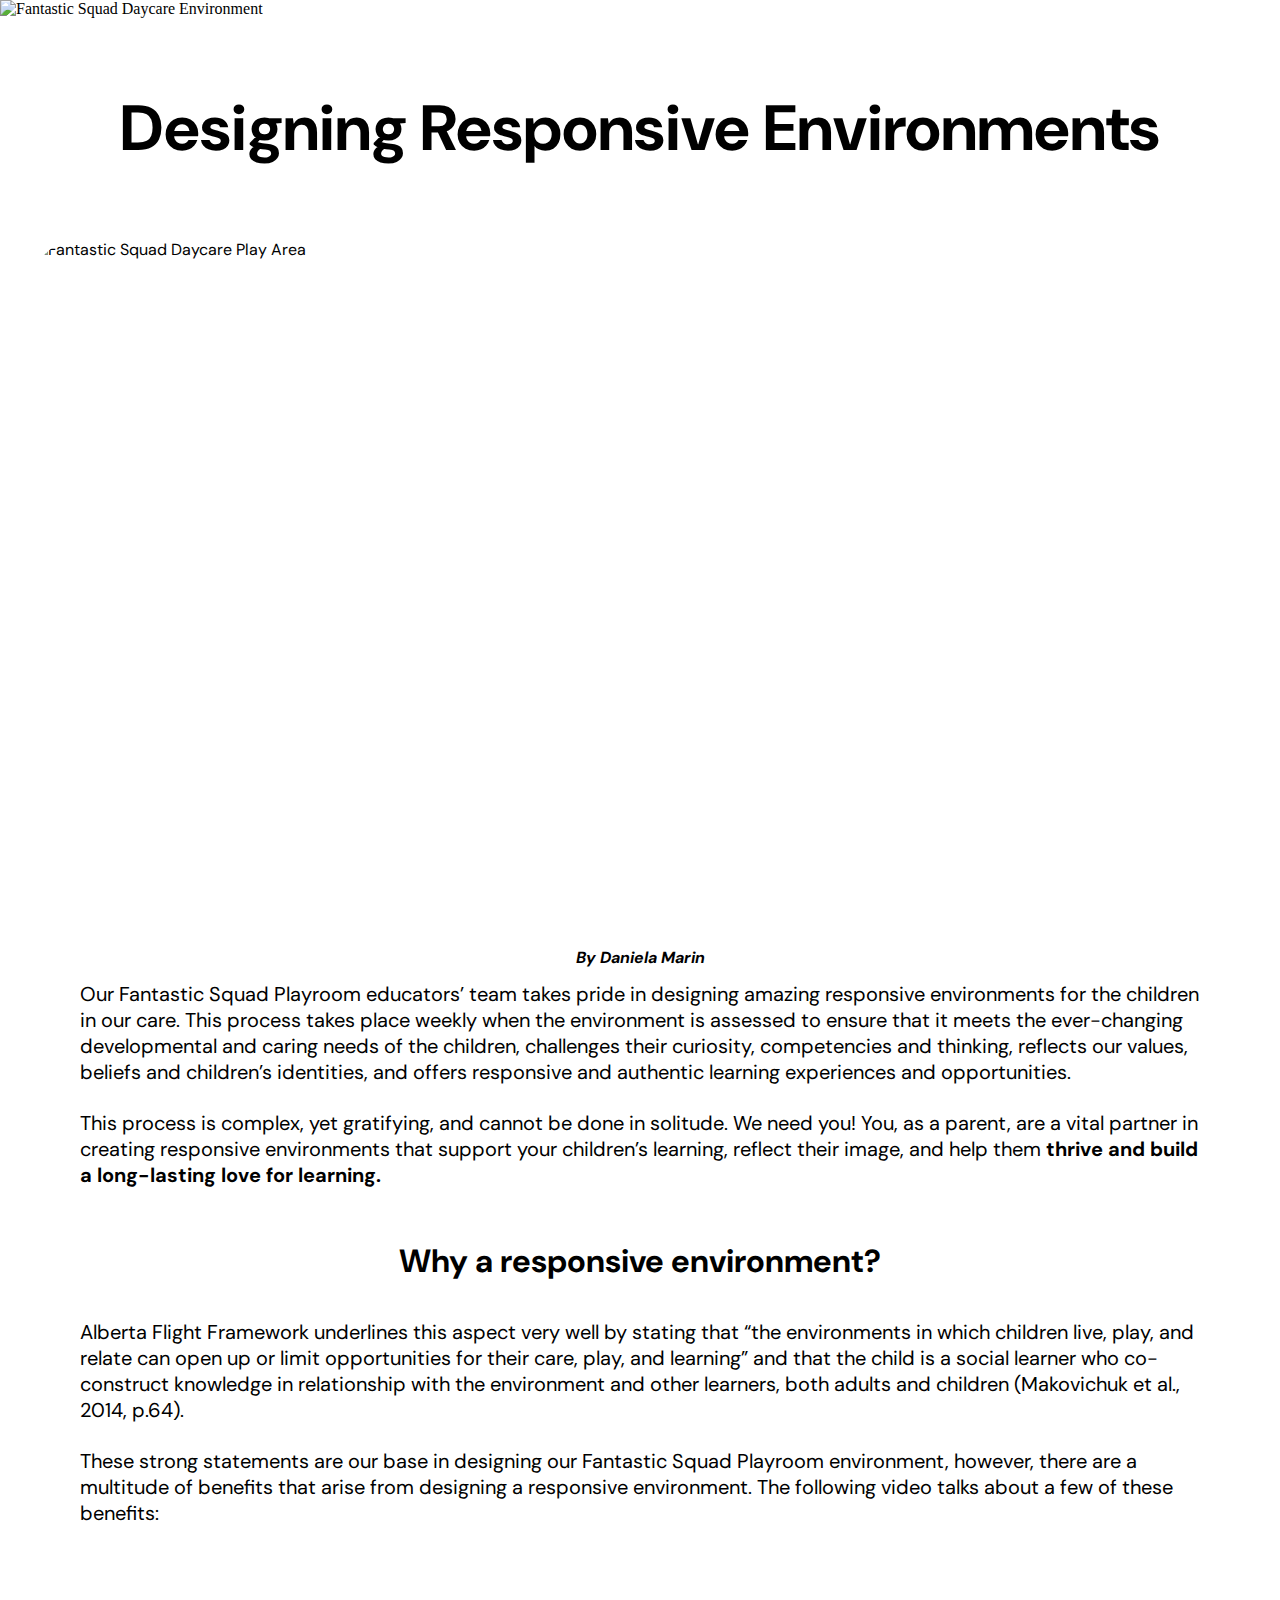
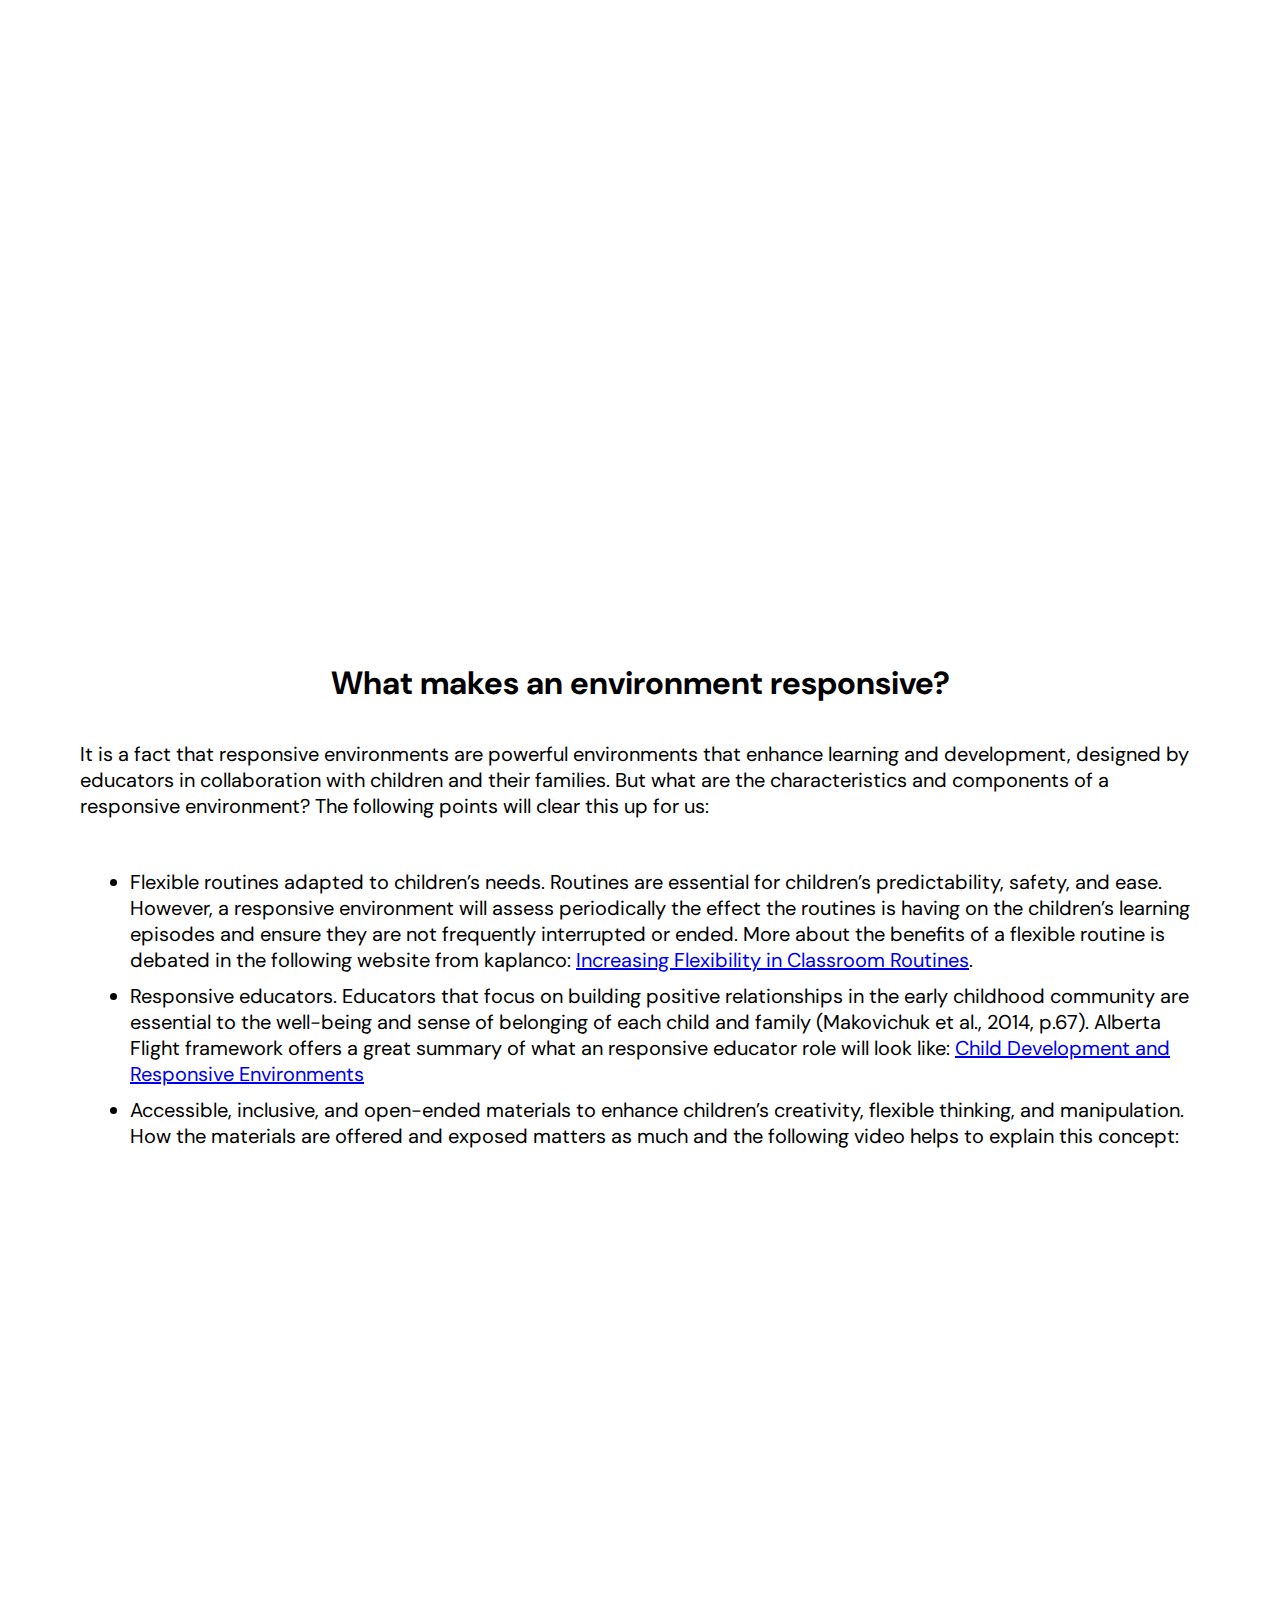
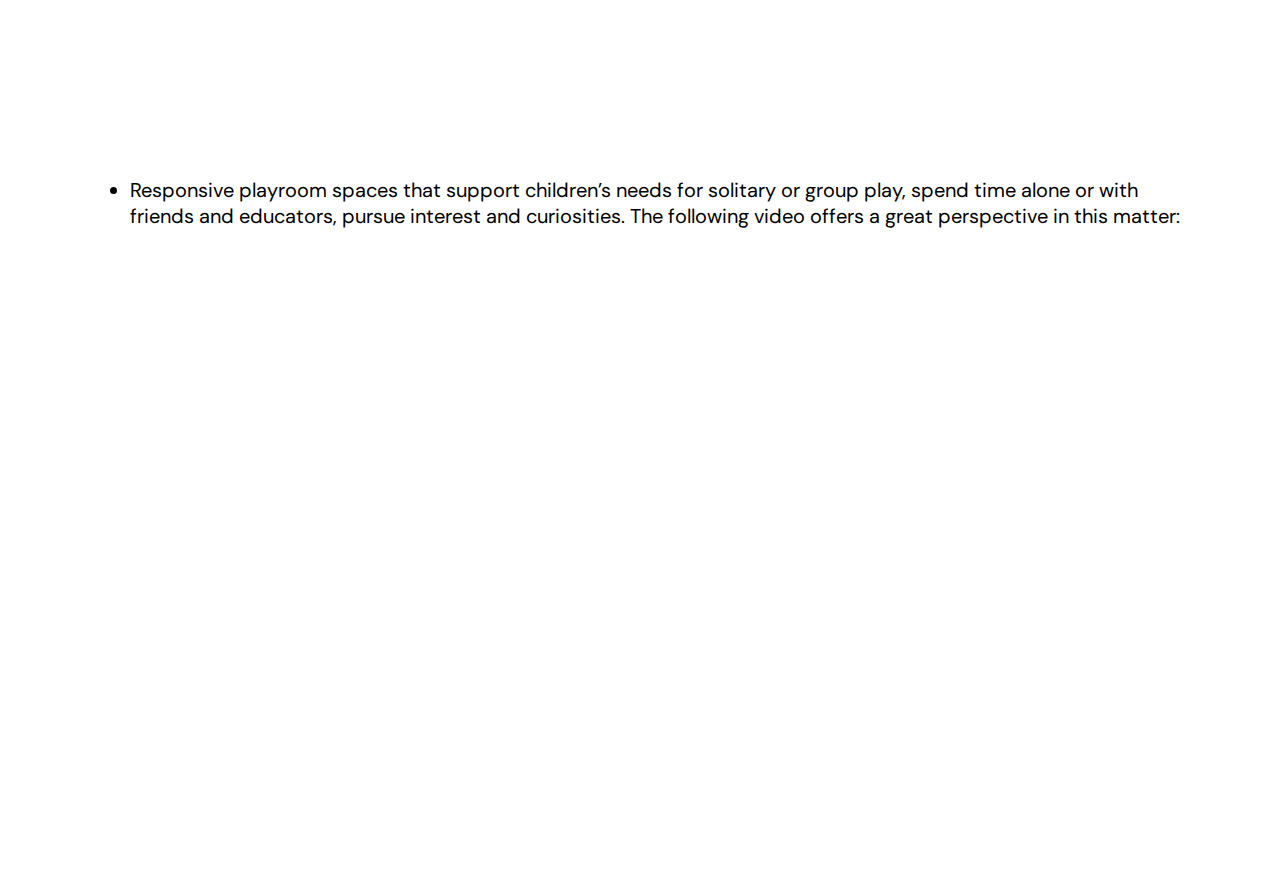
==== index.html @ 5be74b6f "Made embedded youtube videos and blog header img responsive" ====
<!DOCTYPE html>
<html lang="en">
<head>
    <meta charset="UTF-8">
    <meta http-equiv="X-UA-Compatible" content="IE=edge">
    <meta name="viewport" content="width=device-width, initial-scale=1.0">
    <title>Fantastic Squad Playroom Daycare</title>

    <!-- Google Fonts -->
    <link rel="preconnect" href="https://fonts.googleapis.com">
    <link rel="preconnect" href="https://fonts.gstatic.com" crossorigin>
    <link href="https://fonts.googleapis.com/css2?family=Roboto&family=DM+Sans&family=Rampart+One&family=Ribeye+Marrow&family=Sofadi+One&family=Vibes&family=Macondo&display=swap" rel="stylesheet">

    <!-- CSS Stylesheet(s) -->
    <link rel="stylesheet" href="./assets/styles/main.css">

</head>
<body>

    <!-- <nav class="menu">
        <ul class="nav-menu">
          <li><a href="#">Fantastic Squad Daycare</a></li>
          <li><a href="#">Designing Responsive Environments</a></li>
          <li><a href="#">Fantastic Curriculum</a></li>
          <li><a href="#">Celebrate Outdoor Play</a></li>
        </ul>
    </nav> -->
    
    <!-- <header>
        <h1>Fantastic Squad Playroom</h1>
    </header> -->

    <figure class="hero-img">
        <img src="./assets/images/daycare-oil.png" alt="Fantastic Squad Daycare Environment" title="Fantastic Squad Daycare">
    </figure>

    <main>
        <section>
            <h2>Designing Responsive Environments</h2>
            <figure class="fantastic-playroom">
                <img src="./assets/images/daycare-playroom-hero.jpg" alt="Fantastic Squad Daycare Play Area" title="Fantastic Squad Daycare Play Area">
                <!-- <figcaption>Our Fantastic Playroom!</figcaption> -->
            </figure>
            <address>By Daniela Marin <!-- July 12th, 2022 --></address>
            <p>Our Fantastic Squad Playroom educators’ team takes pride in designing amazing responsive environments for the children in our care. This process takes place weekly when the environment is assessed to ensure that it meets the ever-changing developmental and caring needs of the children, challenges their curiosity, competencies and thinking, reflects our values, beliefs and children’s identities, and offers responsive and authentic learning experiences and opportunities.</p>
            <p>This process is complex, yet gratifying, and cannot be done in solitude. We need you! You, as a parent, are a vital partner in creating responsive environments that support your children’s learning, reflect their image, and help them <span class="bold-paragraph">thrive and build a long-lasting love for learning.</span></p>
            <h3>Why a responsive environment?</h3>
            <p>Alberta Flight Framework underlines this aspect very well by stating that “the environments in which children live, play, and relate can open up or limit opportunities for their care, play, and learning” and that the child is a social learner who co-construct knowledge in relationship with the environment and other learners, both adults and children (Makovichuk et al., 2014, p.64).</p>
            <p>These strong statements are our base in designing our Fantastic Squad Playroom environment, however, there are a multitude of benefits that arise from designing a responsive environment. The following video talks about a few of these benefits:</p>
            <div class="youtube"><iframe width="664" height="374" src="https://www.youtube.com/embed/MTNP5LXQaQ0" title="Early Years Learning Environments - A New Perspective on Creating Engaging Spaces for Children" frameborder="0" allow="accelerometer; autoplay; clipboard-write; encrypted-media; gyroscope; picture-in-picture" allowfullscreen></iframe></div>
            <h3>What makes an environment responsive?</h3>
            <p>It is a fact that responsive environments are powerful environments that enhance learning and development, designed by educators in collaboration with children and their families. But what are the characteristics and components of a responsive environment? The following points will clear this up for us:</p>
                <ul>
                    <li>Flexible routines adapted to children’s needs. Routines are essential for children’s predictability, safety, and ease. However, a responsive environment will assess periodically the effect the routines is having on the children’s learning episodes and ensure they are not frequently interrupted or ended. More about the benefits of a flexible routine is debated in the following website from kaplanco: <a href="https://www.kaplanco.com/ii/increasing-flexibility-in-classroom-routines" title="Increase Classroom Flexibility">Increasing Flexibility in Classroom Routines</a>.</li>
                    <li>Responsive educators. Educators that focus on building positive relationships in the early childhood community are essential to the well-being and sense of belonging of each child and family (Makovichuk et al., 2014, p.67). Alberta Flight framework offers a great summary of what an responsive educator role will look like: <a href="https://www.childdev.com/Media/Edmonton/Documents/Flight/Responsive_Environments.pdf" title="Responsive Educator Role">Child Development and Responsive Environments</a></li>
                    <li>Accessible, inclusive, and open-ended materials to enhance children’s creativity, flexible thinking, and manipulation. How the materials are offered and exposed matters as much and the following video helps to explain this concept:</li>
                    <div class="youtube"><iframe width="664" height="374" src="https://www.youtube.com/embed/4MQkbUKUjFI" title="Using Open-Ended Materials to Spark Curiosity" frameborder="0" allow="accelerometer; autoplay; clipboard-write; encrypted-media; gyroscope; picture-in-picture" allowfullscreen></iframe></div>
                    <li>Responsive playroom spaces that support children’s needs for solitary or group play, spend time alone or with friends and educators, pursue interest and curiosities. The following video offers a great perspective in this matter: </li>
                    <div class="youtube"><iframe width="664" height="374" src="https://www.youtube.com/embed/4cscJcRKYxA" title="Flexible Classrooms: Providing the Learning Environment That Kids Need" frameborder="0" allow="accelerometer; autoplay; clipboard-write; encrypted-media; gyroscope; picture-in-picture" allowfullscreen></iframe></div>
                </ul>
        </section>
    </main>

    <!-- <footer>
        <h6>&copy Eight Miscellaneous</h6>
        <h6>&copy IceMonkey Media</h6>
    </footer> -->
</body>
</html>
---- assets/styles/main.css ----
/* Add Border Box to all elements */

html {
    box-sizing: border-box;
}

*, *:before, *:after {
    box-sizing: inherit;
}

/* Visualize every element with a white box - debugging */
/* * {
    outline: 1px solid whitesmoke !important;
  } */

/* :root {
    --header-bg-color-black: rgb(46, 49, 54);
    --header-bg-color-faded-grey: #3f3f3fd3; 
    --font-family-bubblegum: 'Bubblegum Sans', cursive;
    --font-family-corben: 'Corben', cursive;
    --font-family-limelight: 'Limelight', cursive;
    --font-family-raleway: 'Raleway', sans-serif; 
    --font-family-roboto: 'Roboto', sans-serif;
    --font-family-inconsolata: 'Inconsolata', sans-serif;
} */

body {
    margin: 0;
    padding: 0;
    /* background: linear-gradient(90deg, #e3ffe7 0%, #d9e7ff 100%); */
    /* background: linear-gradient(90deg, #1CB5E0 0%, #000851 100%); */
    /* background: linear-gradient(90deg, #00C9FF 0%, #92FE9D 100%); */
    /* background: linear-gradient(90deg, #00d2ff 0%, #3a47d5 100%); */
}

nav {
    padding: 1em;
}

nav ul.nav-menu {
    display: flex;
    list-style: none;
    margin: 0;
    justify-content: space-around;
    font-family: 'DM Sans', sans-serif;
}

nav ul.nav-menu a {
    text-decoration: none;
    color: black;
    font-size: 1.25em;
}

header {
    display: flex;
    padding: 0;
    margin: 0;
    /* background: linear-gradient(90deg, #e3ffe7 0%, #d9e7ff 100%); */
    background: radial-gradient(10em, #e3ffe7 0%, #d9e7ff 100%);
    justify-content: center;
}

header h1 {
    /* font-family: 'Vibes', cursive; */
    /* font-family: 'Rampart One', cursive; */
    font-family: 'Ribeye Marrow', cursive;
    /* font-family: 'Sofadi One', cursive; */
    /* font-family: 'Macondo', cursive; */
    font-size: 3em;
    padding: 0.5em;
    margin: 0;
    text-align: center;
}

figure {
    margin: 0;
    padding: 0;
}

main section .fantastic-playroom {
    margin: 1em 0;
}

figcaption {
    text-align: center;
    font-style: italic;
}

.hero-img {
    width: 100%;
    margin: 0;
    padding: 0;
}

.hero-img img {
    width: inherit;
}

main {
    display: grid;
    grid-template-columns: 1fr;
    font-family: 'DM Sans', sans-serif;
    /* font-family: 'Roboto', sans-serif; */
}

section {
    display: grid;
    grid-template-columns: 1fr;
    padding: 1em 2em;
    justify-items: center;
}

main section h2 {
    font-size: 4em;
}

main section:first-of-type p {
    margin-top: 0.25em;
}

main section p, ul {
    font-size: 1.25em;
    max-width: 80ch;
}

address {
    font-weight: bold;
    margin: 0.5em;
    padding: 0;
    /* justify-self: flex-start; */
}

main section h3 {
    font-size: 2em;
}

main section .bold-paragraph {
    font-weight: bold;
}

main section ul li {
    margin: 0.5em;
}

.fantastic-playroom {
    width: 100%;
    position: relative;
    padding-bottom: 56.25%;
    height: 0;
}

.fantastic-playroom img {
    position: absolute;
    top: 0;
    left: 0;
    width: 100%;
    height: 100%;
    border-radius: 3em;    
}

.youtube {
    width: 100%;
    position: relative;
    padding-bottom: 56.25%;
    height: 0;
}

.youtube iframe {
    position: absolute;
    top: 0;
    left: 0;
    width: 100%;
    height: 100%;
}

footer h6 {
    text-align: center;
}
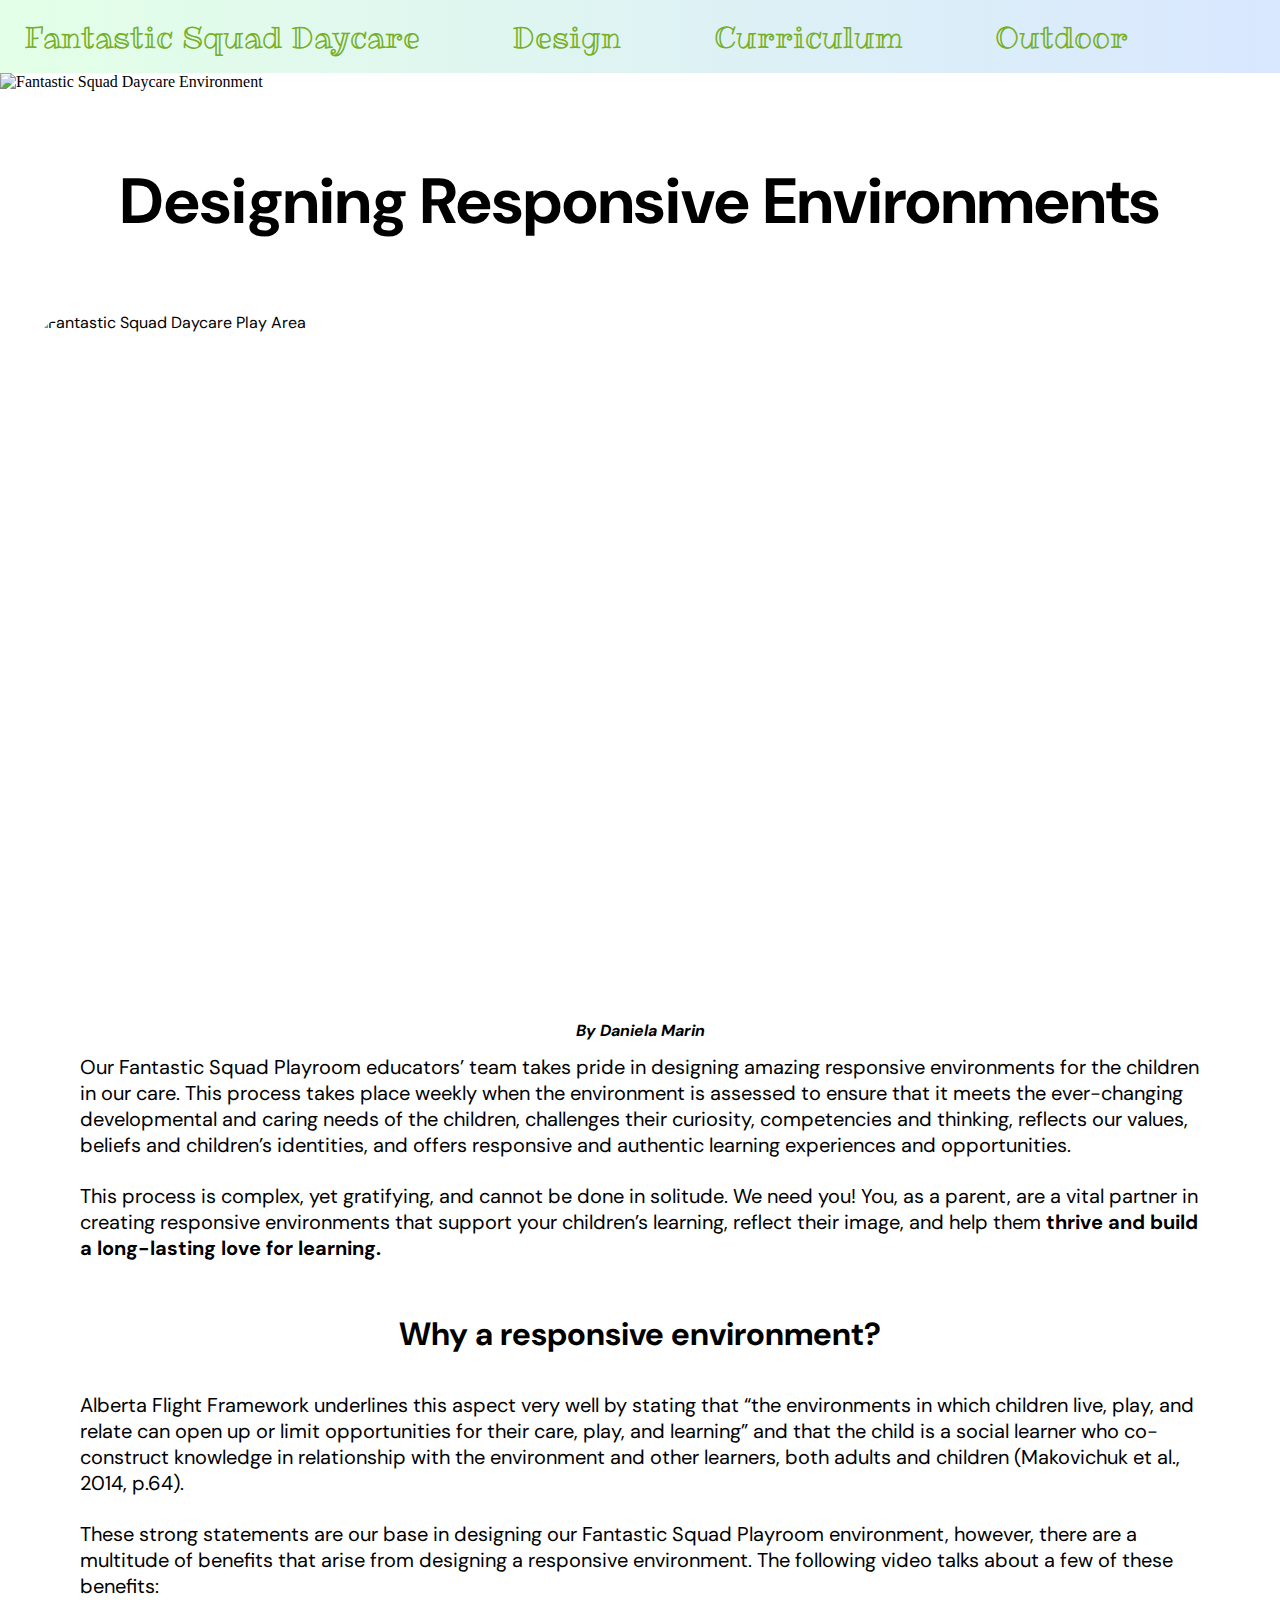
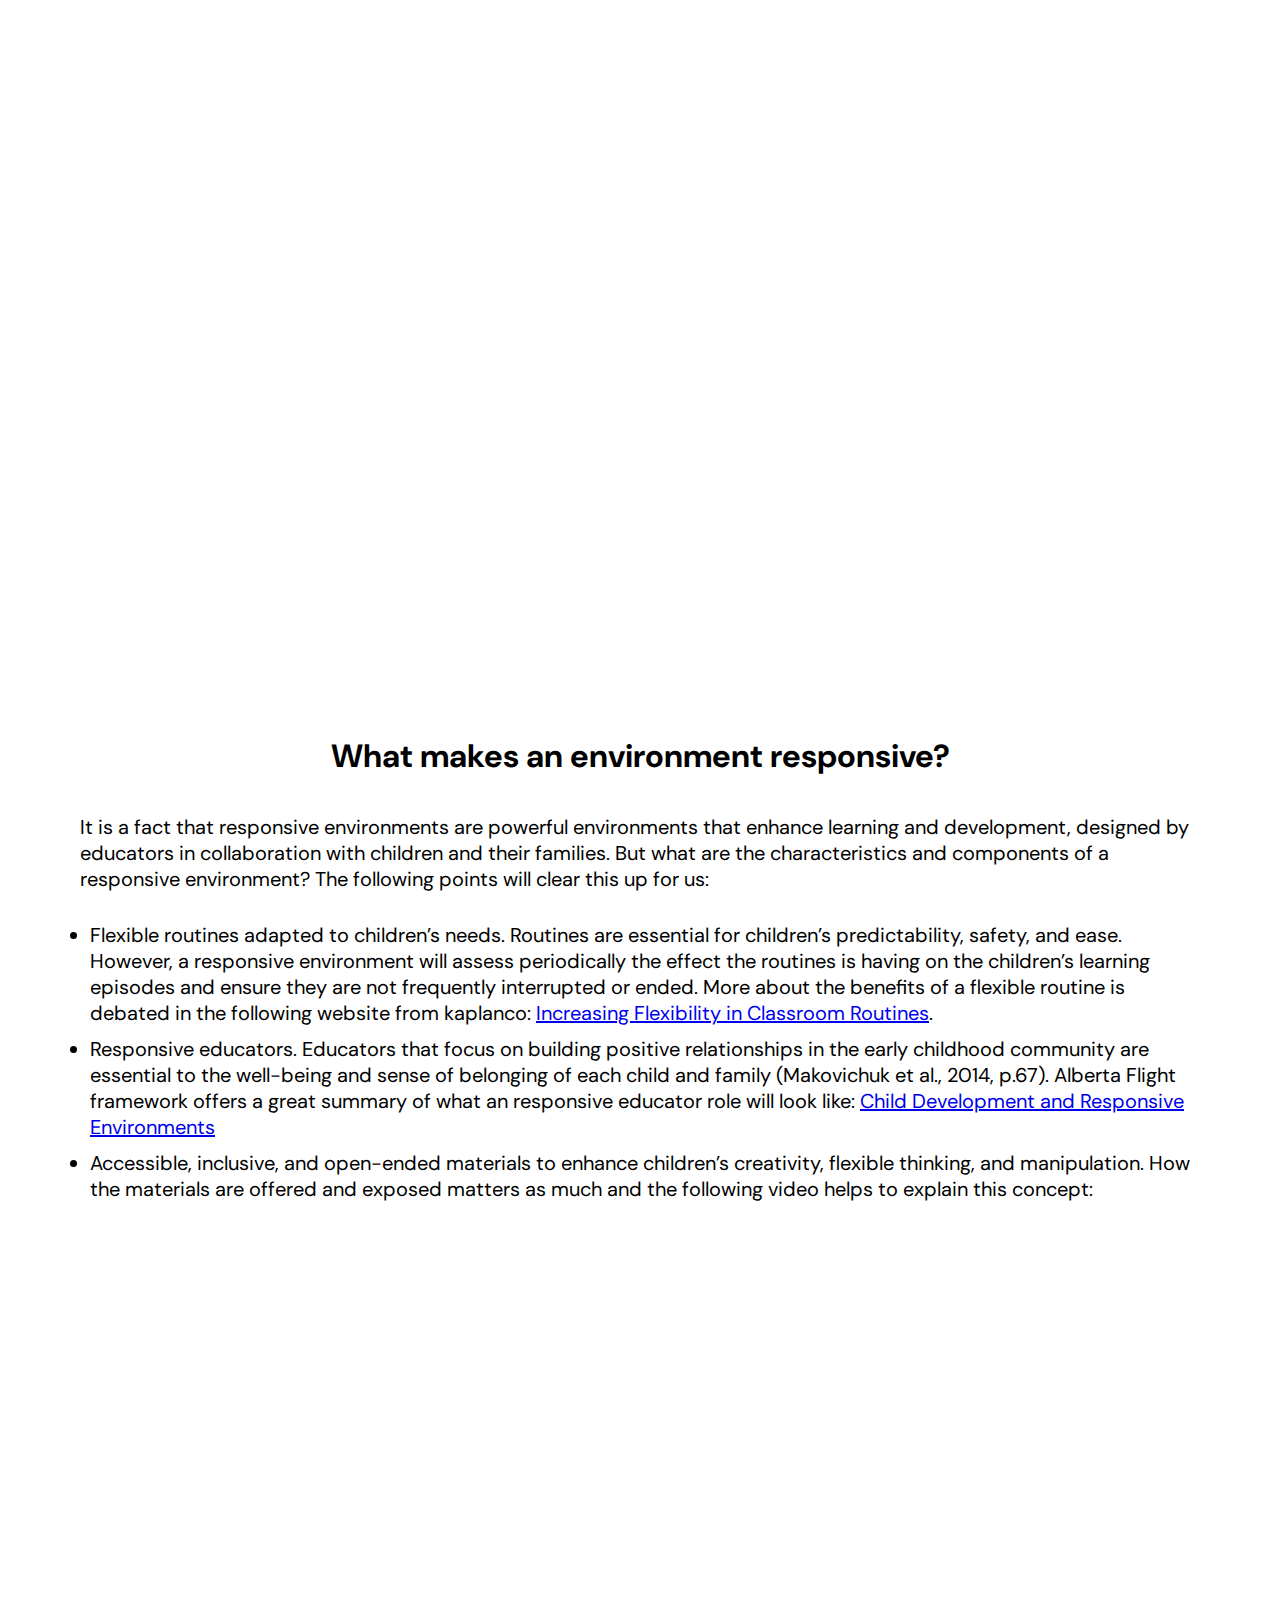
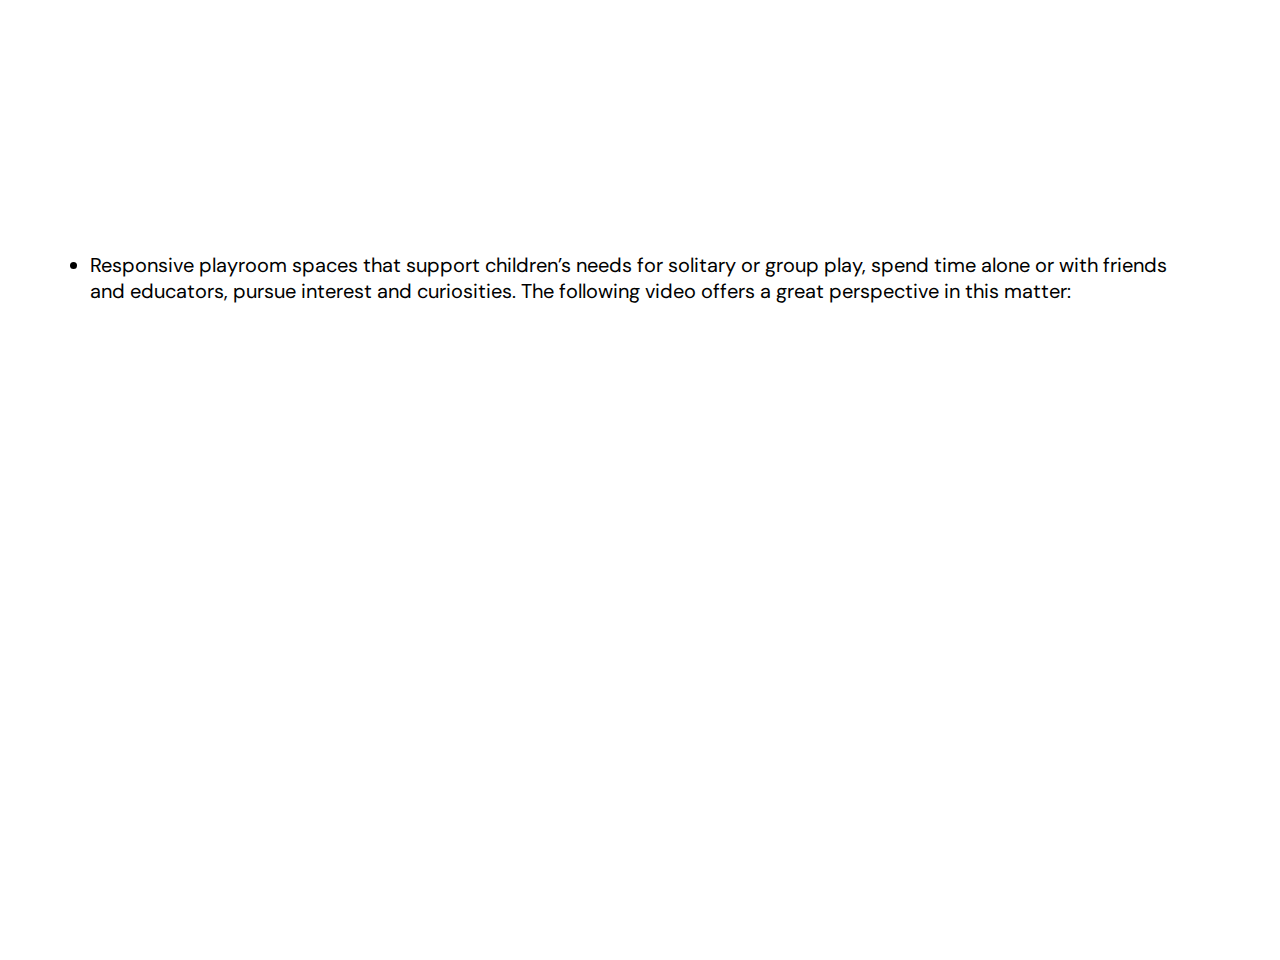
==== commit c11c943e: "Created and styled basic nav bar prototype" ====
--- a/index.html
+++ b/index.html
@@ -17,14 +17,14 @@
 </head>
 <body>
 
-    <!-- <nav class="menu">
+    <nav class="menu">
         <ul class="nav-menu">
-          <li><a href="#">Fantastic Squad Daycare</a></li>
-          <li><a href="#">Designing Responsive Environments</a></li>
-          <li><a href="#">Fantastic Curriculum</a></li>
-          <li><a href="#">Celebrate Outdoor Play</a></li>
+          <li><a href="./index.html">Fantastic Squad Daycare</a></li>
+          <li><a href="./design.html">Design</a></li>
+          <li><a href="#">Curriculum</a></li>
+          <li><a href="#">Outdoor</a></li>
         </ul>
-    </nav> -->
+    </nav>
     
     <!-- <header>
         <h1>Fantastic Squad Playroom</h1>
--- a/assets/styles/main.css
+++ b/assets/styles/main.css
@@ -36,20 +36,45 @@
 
 nav {
     padding: 1em;
+    background: linear-gradient(90deg, #e3ffe7 0%, #d9e7ff 100%);
+}
+
+ul {
+    margin: 0;
+    padding: 0;
+    margin-inline-start: 0;
+    margin-inline-end: 0;
+    padding-inline-start: 0;
+    padding-inline-end: 0;
 }
 
 nav ul.nav-menu {
     display: flex;
     list-style: none;
-    margin: 0;
-    justify-content: space-around;
+    flex-wrap: wrap;
+    justify-content: space-between;
     font-family: 'DM Sans', sans-serif;
 }
 
 nav ul.nav-menu a {
     text-decoration: none;
-    color: black;
-    font-size: 1.25em;
+    color: #75af25;
+    font-size: 1.5em;
+    padding: 0.25em;
+    border-radius: 0.25em;
+    /* font-family: 'Rampart One', cursive; */
+    /* font-family: 'Vibes', cursive; */
+    font-family: 'Ribeye Marrow', cursive;
+    /* font-family: 'Sofadi One', cursive; */
+    /* font-family: 'Macondo', cursive; */
+    /* background-color: #75af25; */
+    /* color: whitesmoke; */
+}
+
+nav ul.nav-menu a:hover {
+    /* background-color: linear-gradient(90deg, #e3ffe7 0%, #d9e7ff 100%); */
+    background-color: #679b1f;
+    color: whitesmoke;
 }
 
 header {
@@ -178,4 +203,15 @@
     text-align: center;
 }
 
-
+@media (max-width: 730px) {
+    nav ul.nav-menu {
+        flex-direction: column;
+        align-items: center;
+    }
+
+    nav ul.nav-menu a {
+        width: 100%;
+    }
+}
+
+
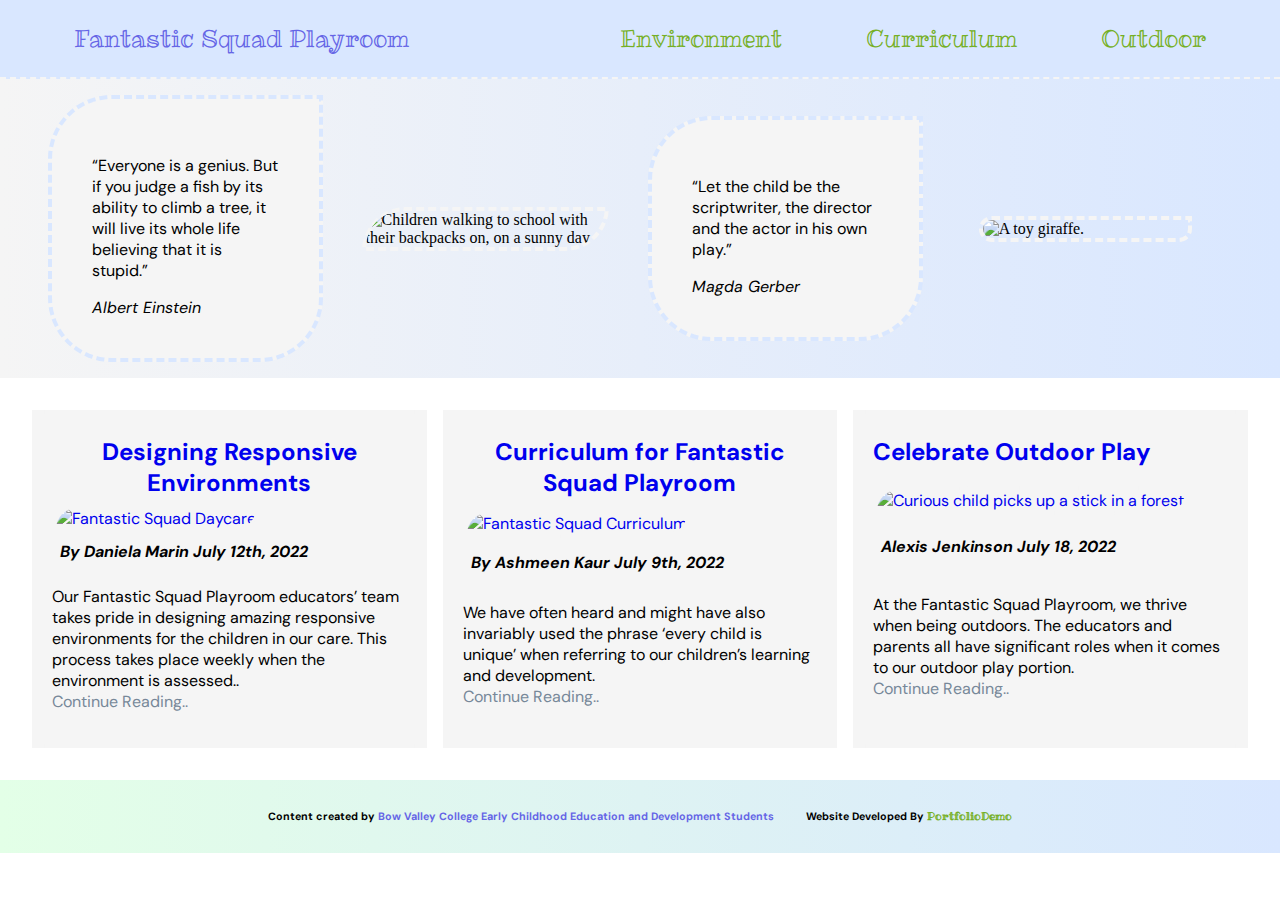
==== commit 7f0a3839: "Added post preview cards" ====
--- a/index.html
+++ b/index.html
@@ -17,53 +17,98 @@
 </head>
 <body>
 
-    <nav class="menu">
-        <ul class="nav-menu">
-          <li><a href="./index.html">Fantastic Squad Daycare</a></li>
-          <li><a href="./design.html">Design</a></li>
-          <li><a href="#">Curriculum</a></li>
-          <li><a href="#">Outdoor</a></li>
-        </ul>
-    </nav>
+    <div id="site-container">
+
+        <nav>
+            <a href="./index.html" id="home">Fantastic Squad Playroom</a>
+            <a href="./design.html">Environment</a>
+            <a href="./curriculum.html">Curriculum</a>
+            <a href="./outdoor.html">Outdoor</a>
+        </nav>
     
-    <!-- <header>
-        <h1>Fantastic Squad Playroom</h1>
-    </header> -->
+        <div class="homepage">
+            <figure id="einstein">
+                <blockquote cite="https://www.history.com/news/here-are-6-things-albert-einstein-never-said#:~:text=%E2%80%9CEveryone%20is%20a%20genius.,and%20the%20moral%20universe%20within.%E2%80%9D">
+                    <p>“Everyone is a genius. But if you judge a fish by its ability to climb a tree, it will live its whole life believing that it is stupid.”</p>
+                    <!-- <p>“Imagination is more important than knowledge. Knowledge is limited. Imagination encircles the world.”</p> -->
+                </blockquote>
+                <figcaption>Albert Einstein <!-- <cite>History.com</cite> --> </figcaption>
+            </figure>
 
-    <figure class="hero-img">
-        <img src="./assets/images/daycare-oil.png" alt="Fantastic Squad Daycare Environment" title="Fantastic Squad Daycare">
-    </figure>
+            <figure id="rainbow">
+                <img src="./assets/images/children-walking-school.png" alt="Children walking to school with their backpacks on, on a sunny day." title="Group of school age children.">
+                <!-- <img src="./assets/images/rainbow.jpg" alt="Children outside gazing up at a rainbow." title="Children outside gazing up at a rainbow."> -->
+            </figure>
 
-    <main>
-        <section>
-            <h2>Designing Responsive Environments</h2>
-            <figure class="fantastic-playroom">
-                <img src="./assets/images/daycare-playroom-hero.jpg" alt="Fantastic Squad Daycare Play Area" title="Fantastic Squad Daycare Play Area">
-                <!-- <figcaption>Our Fantastic Playroom!</figcaption> -->
+            <figure id="gerber">
+                <blockquote cite="https://www.history.com/news/here-are-6-things-albert-einstein-never-said#:~:text=%E2%80%9CEveryone%20is%20a%20genius.,and%20the%20moral%20universe%20within.%E2%80%9D">
+                    <p>“Let the child be the scriptwriter, the director and the actor in his own play.”</p>
+                </blockquote>
+                <figcaption>Magda Gerber</figcaption>
             </figure>
-            <address>By Daniela Marin <!-- July 12th, 2022 --></address>
-            <p>Our Fantastic Squad Playroom educators’ team takes pride in designing amazing responsive environments for the children in our care. This process takes place weekly when the environment is assessed to ensure that it meets the ever-changing developmental and caring needs of the children, challenges their curiosity, competencies and thinking, reflects our values, beliefs and children’s identities, and offers responsive and authentic learning experiences and opportunities.</p>
-            <p>This process is complex, yet gratifying, and cannot be done in solitude. We need you! You, as a parent, are a vital partner in creating responsive environments that support your children’s learning, reflect their image, and help them <span class="bold-paragraph">thrive and build a long-lasting love for learning.</span></p>
-            <h3>Why a responsive environment?</h3>
-            <p>Alberta Flight Framework underlines this aspect very well by stating that “the environments in which children live, play, and relate can open up or limit opportunities for their care, play, and learning” and that the child is a social learner who co-construct knowledge in relationship with the environment and other learners, both adults and children (Makovichuk et al., 2014, p.64).</p>
-            <p>These strong statements are our base in designing our Fantastic Squad Playroom environment, however, there are a multitude of benefits that arise from designing a responsive environment. The following video talks about a few of these benefits:</p>
-            <div class="youtube"><iframe width="664" height="374" src="https://www.youtube.com/embed/MTNP5LXQaQ0" title="Early Years Learning Environments - A New Perspective on Creating Engaging Spaces for Children" frameborder="0" allow="accelerometer; autoplay; clipboard-write; encrypted-media; gyroscope; picture-in-picture" allowfullscreen></iframe></div>
-            <h3>What makes an environment responsive?</h3>
-            <p>It is a fact that responsive environments are powerful environments that enhance learning and development, designed by educators in collaboration with children and their families. But what are the characteristics and components of a responsive environment? The following points will clear this up for us:</p>
-                <ul>
-                    <li>Flexible routines adapted to children’s needs. Routines are essential for children’s predictability, safety, and ease. However, a responsive environment will assess periodically the effect the routines is having on the children’s learning episodes and ensure they are not frequently interrupted or ended. More about the benefits of a flexible routine is debated in the following website from kaplanco: <a href="https://www.kaplanco.com/ii/increasing-flexibility-in-classroom-routines" title="Increase Classroom Flexibility">Increasing Flexibility in Classroom Routines</a>.</li>
-                    <li>Responsive educators. Educators that focus on building positive relationships in the early childhood community are essential to the well-being and sense of belonging of each child and family (Makovichuk et al., 2014, p.67). Alberta Flight framework offers a great summary of what an responsive educator role will look like: <a href="https://www.childdev.com/Media/Edmonton/Documents/Flight/Responsive_Environments.pdf" title="Responsive Educator Role">Child Development and Responsive Environments</a></li>
-                    <li>Accessible, inclusive, and open-ended materials to enhance children’s creativity, flexible thinking, and manipulation. How the materials are offered and exposed matters as much and the following video helps to explain this concept:</li>
-                    <div class="youtube"><iframe width="664" height="374" src="https://www.youtube.com/embed/4MQkbUKUjFI" title="Using Open-Ended Materials to Spark Curiosity" frameborder="0" allow="accelerometer; autoplay; clipboard-write; encrypted-media; gyroscope; picture-in-picture" allowfullscreen></iframe></div>
-                    <li>Responsive playroom spaces that support children’s needs for solitary or group play, spend time alone or with friends and educators, pursue interest and curiosities. The following video offers a great perspective in this matter: </li>
-                    <div class="youtube"><iframe width="664" height="374" src="https://www.youtube.com/embed/4cscJcRKYxA" title="Flexible Classrooms: Providing the Learning Environment That Kids Need" frameborder="0" allow="accelerometer; autoplay; clipboard-write; encrypted-media; gyroscope; picture-in-picture" allowfullscreen></iframe></div>
-                </ul>
-        </section>
-    </main>
 
-    <!-- <footer>
-        <h6>&copy Eight Miscellaneous</h6>
-        <h6>&copy IceMonkey Media</h6>
-    </footer> -->
+            <figure id="giraffe">
+                <img src="./assets/images/giraffe.jpg" alt="A toy giraffe." title="A toy giraffe.">
+            </figure>    
+        </div>
+
+        <!-- Preview Cards -->
+        <div class="preview-posts">
+
+            <!-- Designing Responsive Environments -->
+            <article class="preview">
+                <a href="./design.html" title="Designing Responsive Environments">
+                    <h2>Designing Responsive Environments</h2>
+                </a>
+                <figure class="thumbnail-preview">
+                    <a href="./design.html" title="Designing Responsive Environments">
+                    <img src="./assets/images/fantastic-daycare.png" alt="Fantastic Squad Daycare">
+                    </a>
+                </figure>
+                <address>By Daniela Marin July 12th, 2022</address>
+                <p>Our Fantastic Squad Playroom educators’ team takes pride in designing amazing responsive environments for the children in our care. This process takes place weekly when the environment is assessed.. <a href="./design.html" title="Read more about designing responsive environments."><span class="read-more">Continue Reading..</span></a></p>
+            </article>
+
+            <!-- Curriculum for Fantastic Squad Playroom -->
+            <article class="preview">
+                <a href="./design.html" title="Designing Responsive Environments">
+                    <h2>Curriculum for Fantastic Squad Playroom</h2>
+                </a>
+                <figure class="thumbnail-preview">
+                    <a href="./design.html" title="Designing Responsive Environments">
+                    <img src="./assets/images/curriculum-ece.jpg" alt="Fantastic Squad Curriculum" title="Fantastic Squad Daycare Play Area">
+                    </a>
+                </figure>
+                <address>By Ashmeen Kaur July 9th, 2022</address>
+                <p>We have often heard and might have also invariably used the phrase <span class="bold-paragraph">‘every child is unique’</span> when referring to our children’s learning and development.
+                <span class="read-more">Continue Reading..</span></a></p>
+            </article>
+
+            <!-- Outdoor Play -->
+            <article class="preview">
+                <a href="./outdoor.html" title="Celebrate Outdoor Play">
+                    <h2>Celebrate Outdoor Play</h2>
+                </a>
+                <figure class="thumbnail-preview">
+                    <a href="./design.html" title="Celebrate Outdoor Play">
+                    <img src="./assets/images/outdoor-play-stick.jpg" alt="Curious child picks up a stick in a forest." title="Curious child picks up a stick in a forest.">
+                    </a>
+                </figure>
+                <address>Alexis Jenkinson July 18, 2022</address>
+                <p>At the Fantastic Squad Playroom, we thrive when being outdoors. The educators and parents all have significant roles when it comes to our outdoor play portion.
+                <span class="read-more">Continue Reading..</span></a></p>
+            </article>
+        </div>
+    
+    
+    
+        <footer>
+            <h6>Content created by <a href="https://bowvalleycollege.ca/programs-courses/community-studies/early-childhood-education-and-development-diploma" id="bow-valley-link" title="Bow Valley College Early Childhood Education and Development">Bow Valley College Early Childhood Education and Development Students</a></h6>
+            <h6>Website Developed By <a href="https://github.com/portfoliodemo" title="PortfolioDemo GitHub">PortfolioDemo</a> </h6>
+        </footer>
+
+    </div>
+
+    
 </body>
 </html>--- a/assets/styles/main.css
+++ b/assets/styles/main.css
@@ -14,29 +14,79 @@
     outline: 1px solid whitesmoke !important;
   } */
 
-/* :root {
+:root {
     --header-bg-color-black: rgb(46, 49, 54);
     --header-bg-color-faded-grey: #3f3f3fd3; 
-    --font-family-bubblegum: 'Bubblegum Sans', cursive;
-    --font-family-corben: 'Corben', cursive;
-    --font-family-limelight: 'Limelight', cursive;
-    --font-family-raleway: 'Raleway', sans-serif; 
+    --font-family-raleway: 'Ribeye Marrow', cursive; 
     --font-family-roboto: 'Roboto', sans-serif;
-    --font-family-inconsolata: 'Inconsolata', sans-serif;
-} */
+    --font-family-dm-sans: 'DM Sans', sans-serif;
+}
 
 body {
     margin: 0;
     padding: 0;
+    width: 100%;
     /* background: linear-gradient(90deg, #e3ffe7 0%, #d9e7ff 100%); */
     /* background: linear-gradient(90deg, #1CB5E0 0%, #000851 100%); */
     /* background: linear-gradient(90deg, #00C9FF 0%, #92FE9D 100%); */
     /* background: linear-gradient(90deg, #00d2ff 0%, #3a47d5 100%); */
 }
 
+.site-container {
+    display: grid;
+    grid-template-columns: 1fr;
+}
+
 nav {
-    padding: 1em;
-    background: linear-gradient(90deg, #e3ffe7 0%, #d9e7ff 100%);
+    padding: 1em 2em;
+    background: #d9e7ff;
+    /* background: linear-gradient(90deg, #e3ffe7 0%, #d9e7ff 100%); */
+    /* Alternate nav */
+    display: flex;
+    justify-content: space-between;
+    width: 100%;
+    font-family: 'DM Sans', sans-serif;
+    flex-wrap: wrap;
+    position: sticky;
+    top: 0;
+    z-index: 1;
+    border-color: whitesmoke;
+    border-width: 0.125em;
+    border-bottom-style: dashed;
+    /* border-bottom-left-radius: 4em; */
+    /* border-bottom-right-radius: 4em; */
+}
+
+/* Review understanding of this setup (margin-right: auto) in a flex container */
+#home {
+    margin-right: auto;
+    color: rgb(101, 101, 230);
+}
+
+nav a {
+    text-decoration: none;
+    color: #75af25;
+    font-size: 1.5em;
+    padding: 0.25em;
+    border-radius: 0.25em;
+    font-family: 'Ribeye Marrow', cursive;
+    margin: 0 1.5em;
+    /* border-width: 0.125em; */
+    /* border-style: dashed; */
+    /* border-color: rgb(101, 101, 230); */
+}
+
+nav a:nth-child(1):hover {
+    background-color: inherit;
+}
+
+nav a:hover {
+    background-color: #679b1f;
+    color: whitesmoke;
+    /* border-color: whitesmoke; */
+    /* border-width: 0.125em; */
+    /* border-style: dashed; */
+    /* border-color: whitesmoke; */
 }
 
 ul {
@@ -46,6 +96,10 @@
     margin-inline-end: 0;
     padding-inline-start: 0;
     padding-inline-end: 0;
+}
+
+.no-list-style {
+    list-style: none;
 }
 
 nav ul.nav-menu {
@@ -132,7 +186,7 @@
 section {
     display: grid;
     grid-template-columns: 1fr;
-    padding: 1em 2em;
+    padding: 1em 5em;
     justify-items: center;
 }
 
@@ -169,26 +223,37 @@
 }
 
 .fantastic-playroom {
+    display: flex;
+    justify-content: center;
+}
+
+.fantastic-playroom img {
+    width: 80%;
+    border-radius: 3em;
+}
+
+/* .fantastic-playroom {
     width: 100%;
     position: relative;
     padding-bottom: 56.25%;
     height: 0;
-}
-
-.fantastic-playroom img {
+} */
+
+/* .fantastic-playroom img {
     position: absolute;
     top: 0;
     left: 0;
     width: 100%;
     height: 100%;
     border-radius: 3em;    
-}
+} */
 
 .youtube {
     width: 100%;
     position: relative;
     padding-bottom: 56.25%;
     height: 0;
+    z-index: 0;
 }
 
 .youtube iframe {
@@ -199,11 +264,222 @@
     height: 100%;
 }
 
+.homepage {
+    display: grid;
+    grid-template-columns: 1fr 3fr 1fr 3fr;
+    gap: 1em;
+    padding: 1em 3em;
+    margin-left: 0;
+    margin-right: 0;
+    margin-top: 0;
+    margin-bottom: 0;
+    /* grid-template-columns: 1fr 3fr 3fr 3fr; */
+    align-items: center;
+    justify-content: space-between;
+    justify-items: center;
+    flex-wrap: wrap;
+    background: linear-gradient(90deg, whitesmoke 0%, #d9e7ff 100%);
+    /* background: linear-gradient(90deg, #e3ffe7 0%, #d9e7ff 100%); */
+    /* background-color: #d9e7ff; */
+    /* justify-content: space-between;     */
+}
+
+blockquote {
+    margin: 0;
+}
+
+#einstein, #gerber {
+    display: flex;
+    flex-wrap: wrap;
+    font-family: 'DM Sans', sans-serif;
+    min-width: 25ch;
+    width: 100%;
+    /* max-width: 30ch; */
+    background-color: whitesmoke;
+    padding: 2.5em;
+    border-color: #d9e7ff;
+    border-width: 0.25em;
+    /* border-style: dotted; */
+    border-style: dashed;
+    border-top-left-radius: 4em;
+    border-bottom-left-radius: 4em;
+    border-bottom-right-radius: 4em;
+    justify-content: flex-start;
+}
+
+#rainbow {
+    width: 100%;
+    padding: 0.25em;
+    display: flex;
+    justify-content: center;
+}
+
+#rainbow img {
+    width: 87%;
+    /* border-radius: 7em; */
+    /* border-color: #d9e7ff; */
+    border-color: whitesmoke;
+    border-width: 0.25em;
+    border-style: dashed;
+    border-top-left-radius: 4em;
+    /* border-bottom-left-radius: 4em; */
+    border-bottom-right-radius: 4em;
+}
+
+#giraffe {
+    width: 100%;
+    padding: 0.25em;
+    display: flex;
+    justify-content: center;
+}
+
+#giraffe img {
+    width: 75%;
+    /* border-radius: 7em; */
+    /* border-color: #d9e7ff; */
+    border-color: whitesmoke;
+    border-width: 0.25em;
+    border-style: dashed;
+    border-top-left-radius: 4em;
+    border-bottom-left-radius: 4em;
+    border-bottom-right-radius: 4em;
+}
+
+/* Preview Posts */
+
+.preview-posts .preview h2 {
+    margin: 0.25em 0;
+    text-align: center;
+}
+
+.preview-posts .preview a {
+    text-decoration: none;
+}
+
+.preview-posts .preview figure {
+    margin: 0;
+    padding: 0;
+}
+
+.preview-posts {
+    display: grid;
+    grid-template-columns: 1fr 1fr 1fr;
+    font-family: var(--font-family-dm-sans);
+    padding: 2em;
+    gap: 1em;
+}
+
+.preview {
+    display: flex;
+    flex-wrap: wrap;
+    background-color: whitesmoke;
+    border-color: whitesmoke;
+    border-width: 0.25em;
+    border-style: dashed;
+    padding: 1em;
+}
+
+.thumbnail-preview {
+    width: inherit;
+}
+
+.thumbnail-preview a {
+    text-decoration: none;
+}
+
+.thumbnail-preview img {
+    width: 100%;
+    border-color: whitesmoke;
+    border-width: 0.25em;
+    border-style: dashed;
+    border-top-left-radius: 4em;
+    /* border-bottom-left-radius: 4em; */
+    border-bottom-right-radius: 4em;
+}
+
+.read-more {
+    color: lightslategray;
+    display: block;
+}
+
+/* End of Preview Posts */
+
+footer {
+    padding: 1em;
+    /* background: #d9e7ff; */
+    background: linear-gradient(90deg, #e3ffe7 0%, #d9e7ff 100%);
+    display: flex;
+    justify-content: center;
+    width: 100%;
+    font-family: 'DM Sans', sans-serif;
+    flex-wrap: wrap;
+}
+
 footer h6 {
-    text-align: center;
-}
-
-@media (max-width: 730px) {
+    padding: 1em;
+    margin: 0.25em 0.5em;
+}
+
+#bow-valley-link, .outdoor-links a {
+    text-decoration: none;
+    color:rgb(101, 101, 230);
+    font-family: 'DM Sans', sans-serif;
+}
+
+footer a {
+    text-decoration: none;
+    color: #75af25;
+    font-family: 'Ribeye Marrow', cursive;
+}
+
+/* Media Queries */
+
+@media (max-width: 1020px) {
+
+    nav a:first-child {
+        flex-basis: 100%;
+        text-align: center;
+    }
+}
+
+@media (max-width: 950px) {
+
+    .homepage {
+        grid-template-columns: 1fr;
+    }
+
+    #rainbow img {
+        width: 67%;
+        /* border-radius: 7em; */
+        border-top-left-radius: 4em;
+        border-bottom-left-radius: 4em;
+        border-bottom-right-radius: 4em;
+    }
+
+    #giraffe img {
+        width: 55%;
+        /* border-radius: 7em; */
+        border-top-left-radius: 4em;
+        border-bottom-left-radius: 4em;
+        border-bottom-right-radius: 4em;
+    }
+}
+
+@media (max-width: 675px) {
+
+    #home {
+        margin: 0;
+    }
+
+    nav {
+        flex-direction: column;
+        align-items: center;
+        flex-wrap: nowrap;
+        /* position: static; */
+    }
+}
+
+/* @media (max-width: 730px) {
     nav ul.nav-menu {
         flex-direction: column;
         align-items: center;
@@ -212,6 +488,4 @@
     nav ul.nav-menu a {
         width: 100%;
     }
-}
-
-
+} */
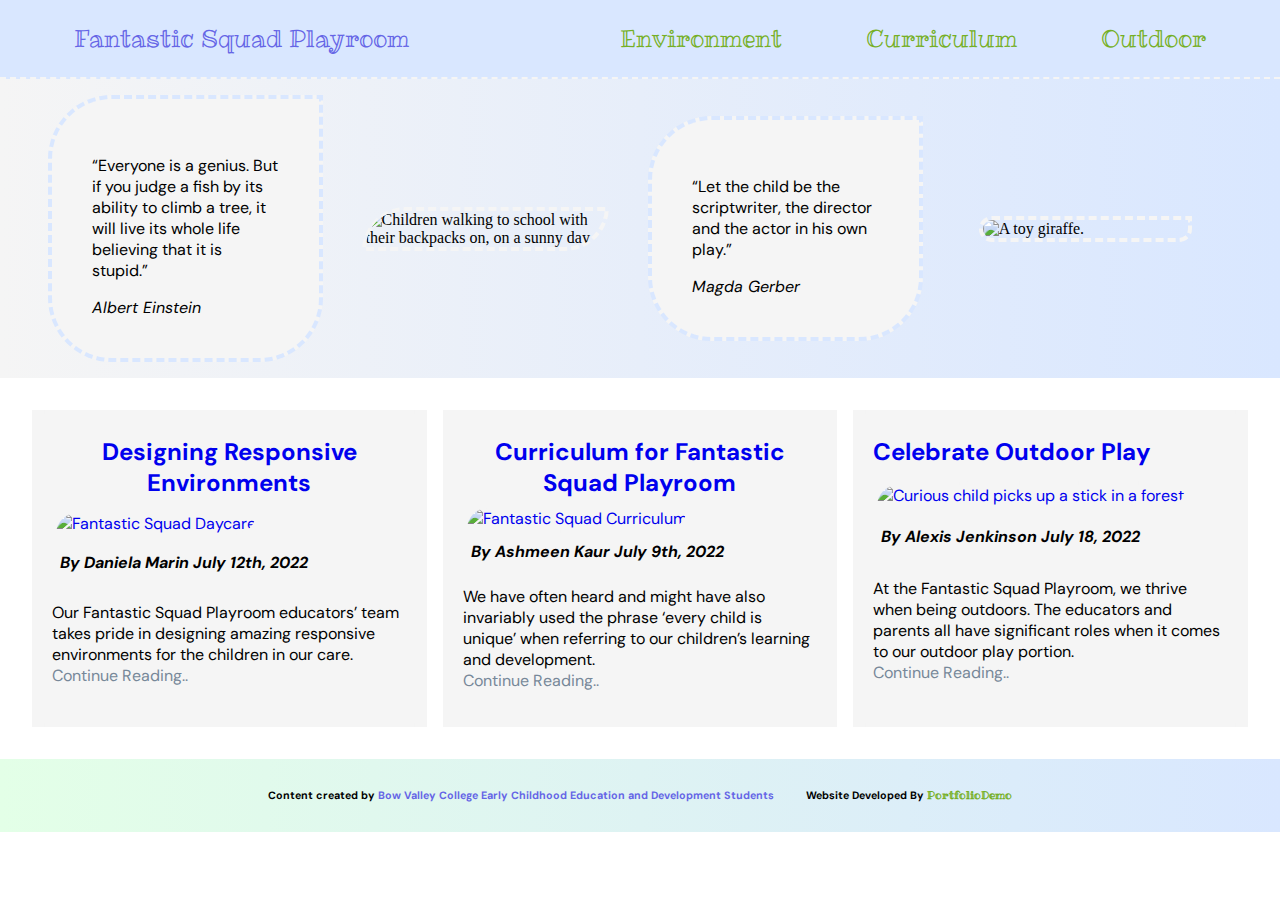
==== commit 5b8a00ea: "Updated post preview card links" ====
--- a/index.html
+++ b/index.html
@@ -66,22 +66,22 @@
                     </a>
                 </figure>
                 <address>By Daniela Marin July 12th, 2022</address>
-                <p>Our Fantastic Squad Playroom educators’ team takes pride in designing amazing responsive environments for the children in our care. This process takes place weekly when the environment is assessed.. <a href="./design.html" title="Read more about designing responsive environments."><span class="read-more">Continue Reading..</span></a></p>
+                <p>Our Fantastic Squad Playroom educators’ team takes pride in designing amazing responsive environments for the children in our care. <a href="./design.html" title="Read more about designing responsive environments."><span class="read-more">Continue Reading..</span></a></p>
             </article>
 
             <!-- Curriculum for Fantastic Squad Playroom -->
             <article class="preview">
-                <a href="./design.html" title="Designing Responsive Environments">
+                <a href="./curriculum.html" title="Designing Responsive Environments">
                     <h2>Curriculum for Fantastic Squad Playroom</h2>
                 </a>
                 <figure class="thumbnail-preview">
-                    <a href="./design.html" title="Designing Responsive Environments">
+                    <a href="./curriculum.html" title="Designing Responsive Environments">
                     <img src="./assets/images/curriculum-ece.jpg" alt="Fantastic Squad Curriculum" title="Fantastic Squad Daycare Play Area">
                     </a>
                 </figure>
                 <address>By Ashmeen Kaur July 9th, 2022</address>
                 <p>We have often heard and might have also invariably used the phrase <span class="bold-paragraph">‘every child is unique’</span> when referring to our children’s learning and development.
-                <span class="read-more">Continue Reading..</span></a></p>
+                <a href="./curriculum.html" title="Read more about Fantastic Curriculum."><span class="read-more">Continue Reading..</span></a></p>
             </article>
 
             <!-- Outdoor Play -->
@@ -90,13 +90,13 @@
                     <h2>Celebrate Outdoor Play</h2>
                 </a>
                 <figure class="thumbnail-preview">
-                    <a href="./design.html" title="Celebrate Outdoor Play">
+                    <a href="./outdoor.html" title="Celebrate Outdoor Play">
                     <img src="./assets/images/outdoor-play-stick.jpg" alt="Curious child picks up a stick in a forest." title="Curious child picks up a stick in a forest.">
                     </a>
                 </figure>
-                <address>Alexis Jenkinson July 18, 2022</address>
+                <address>By Alexis Jenkinson July 18, 2022</address>
                 <p>At the Fantastic Squad Playroom, we thrive when being outdoors. The educators and parents all have significant roles when it comes to our outdoor play portion.
-                <span class="read-more">Continue Reading..</span></a></p>
+                    <a href="./outdoor.html" title="Celebrate Outdoor Play!"><span class="read-more">Continue Reading..</span></a></p>
             </article>
         </div>
     
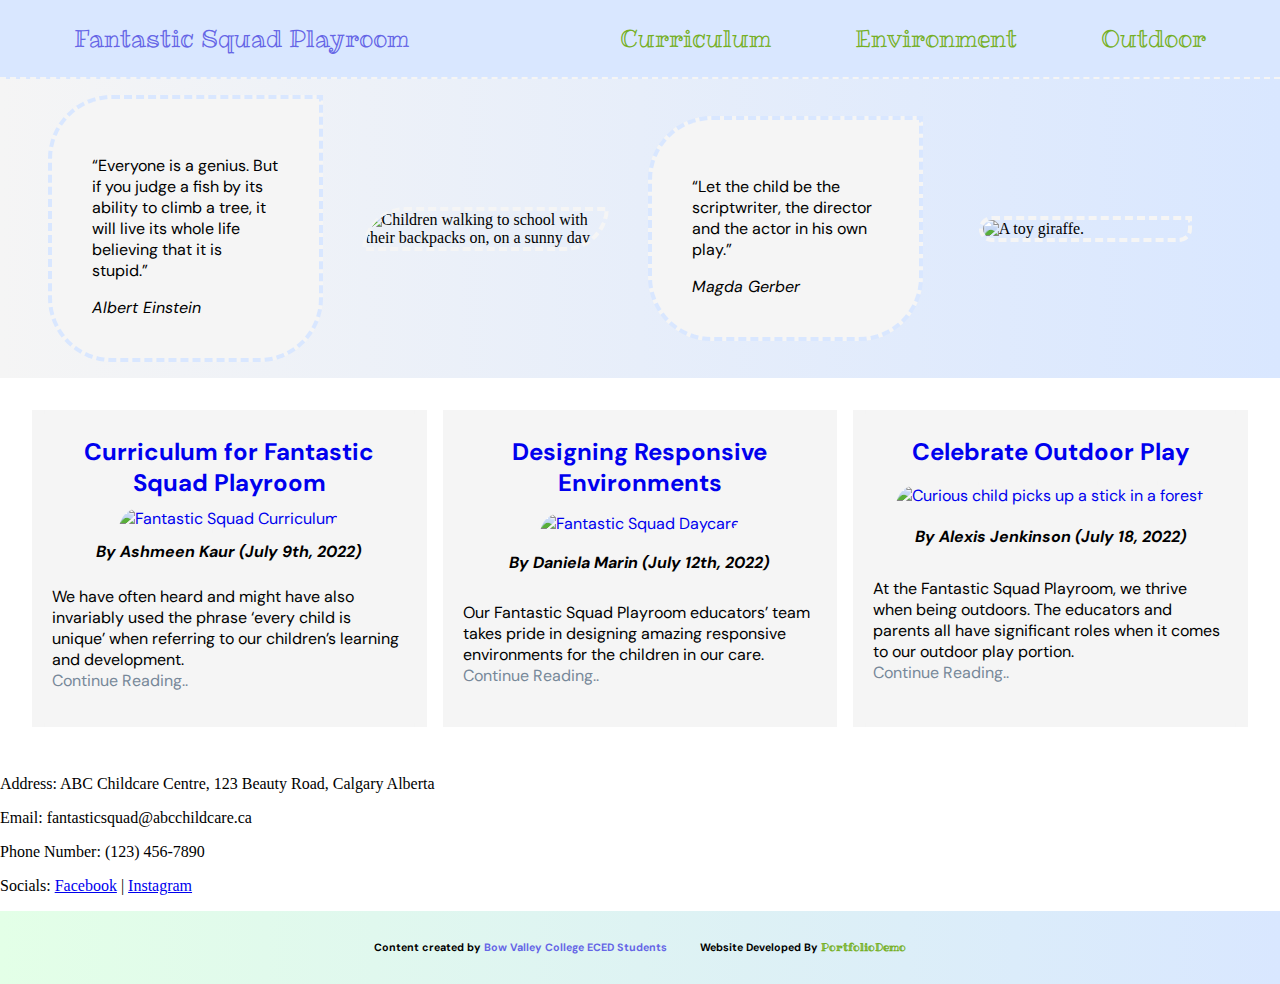
==== commit cc51352f: "Updated in text citations on curriculum blog post" ====
--- a/index.html
+++ b/index.html
@@ -5,6 +5,12 @@
     <meta http-equiv="X-UA-Compatible" content="IE=edge">
     <meta name="viewport" content="width=device-width, initial-scale=1.0">
     <title>Fantastic Squad Playroom Daycare</title>
+
+    <!-- Favicon -->
+    <link rel="apple-touch-icon" sizes="180x180" href="/apple-touch-icon.png">
+    <link rel="icon" type="image/png" sizes="32x32" href="/favicon-32x32.png">
+    <link rel="icon" type="image/png" sizes="16x16" href="/favicon-16x16.png">
+    <link rel="manifest" href="/site.webmanifest">
 
     <!-- Google Fonts -->
     <link rel="preconnect" href="https://fonts.googleapis.com">
@@ -21,8 +27,8 @@
 
         <nav>
             <a href="./index.html" id="home">Fantastic Squad Playroom</a>
+            <a href="./curriculum.html">Curriculum</a>
             <a href="./design.html">Environment</a>
-            <a href="./curriculum.html">Curriculum</a>
             <a href="./outdoor.html">Outdoor</a>
         </nav>
     
@@ -48,12 +54,28 @@
             </figure>
 
             <figure id="giraffe">
+                <!-- Photo courtesy of Paige Cody on Unsplash: https://unsplash.com/photos/nLdDrH53BkA -->
                 <img src="./assets/images/giraffe.jpg" alt="A toy giraffe." title="A toy giraffe.">
             </figure>    
         </div>
 
         <!-- Preview Cards -->
         <div class="preview-posts">
+
+            <!-- Curriculum for Fantastic Squad Playroom -->
+            <article class="preview">
+                <a href="./curriculum.html" title="Designing Responsive Environments">
+                    <h2>Curriculum for Fantastic Squad Playroom</h2>
+                </a>
+                <figure class="thumbnail-preview">
+                    <a href="./curriculum.html" title="Designing Responsive Environments">
+                    <img src="./assets/images/curriculum-ece.jpg" alt="Fantastic Squad Curriculum" title="Fantastic Squad Daycare Play Area">
+                    </a>
+                </figure>
+                <address>By Ashmeen Kaur (July 9th, 2022)</address>
+                <p>We have often heard and might have also invariably used the phrase <span class="bold-paragraph">‘every child is unique’</span> when referring to our children’s learning and development.
+                <a href="./curriculum.html" title="Read more about Fantastic Curriculum."><span class="read-more">Continue Reading..</span></a></p>
+            </article>
 
             <!-- Designing Responsive Environments -->
             <article class="preview">
@@ -65,23 +87,8 @@
                     <img src="./assets/images/fantastic-daycare.png" alt="Fantastic Squad Daycare">
                     </a>
                 </figure>
-                <address>By Daniela Marin July 12th, 2022</address>
+                <address>By Daniela Marin (July 12th, 2022)</address>
                 <p>Our Fantastic Squad Playroom educators’ team takes pride in designing amazing responsive environments for the children in our care. <a href="./design.html" title="Read more about designing responsive environments."><span class="read-more">Continue Reading..</span></a></p>
-            </article>
-
-            <!-- Curriculum for Fantastic Squad Playroom -->
-            <article class="preview">
-                <a href="./curriculum.html" title="Designing Responsive Environments">
-                    <h2>Curriculum for Fantastic Squad Playroom</h2>
-                </a>
-                <figure class="thumbnail-preview">
-                    <a href="./curriculum.html" title="Designing Responsive Environments">
-                    <img src="./assets/images/curriculum-ece.jpg" alt="Fantastic Squad Curriculum" title="Fantastic Squad Daycare Play Area">
-                    </a>
-                </figure>
-                <address>By Ashmeen Kaur July 9th, 2022</address>
-                <p>We have often heard and might have also invariably used the phrase <span class="bold-paragraph">‘every child is unique’</span> when referring to our children’s learning and development.
-                <a href="./curriculum.html" title="Read more about Fantastic Curriculum."><span class="read-more">Continue Reading..</span></a></p>
             </article>
 
             <!-- Outdoor Play -->
@@ -94,16 +101,21 @@
                     <img src="./assets/images/outdoor-play-stick.jpg" alt="Curious child picks up a stick in a forest." title="Curious child picks up a stick in a forest.">
                     </a>
                 </figure>
-                <address>By Alexis Jenkinson July 18, 2022</address>
+                <address>By Alexis Jenkinson (July 18, 2022)</address>
                 <p>At the Fantastic Squad Playroom, we thrive when being outdoors. The educators and parents all have significant roles when it comes to our outdoor play portion.
                     <a href="./outdoor.html" title="Celebrate Outdoor Play!"><span class="read-more">Continue Reading..</span></a></p>
             </article>
         </div>
-    
-    
+
+        <div class="company-info">
+            <p>Address: ABC Childcare Centre, 123 Beauty Road, Calgary Alberta</p>
+            <p>Email: fantasticsquad@abcchildcare.ca</p>
+            <p>Phone Number: (123) 456-7890</p>
+            <p>Socials: <a href="https://www.facebook.com">Facebook</a> | <a href="https://www.instagram.com">Instagram</a></p>
+        </div>
     
         <footer>
-            <h6>Content created by <a href="https://bowvalleycollege.ca/programs-courses/community-studies/early-childhood-education-and-development-diploma" id="bow-valley-link" title="Bow Valley College Early Childhood Education and Development">Bow Valley College Early Childhood Education and Development Students</a></h6>
+            <h6>Content created by <a href="https://bowvalleycollege.ca/programs-courses/community-studies/early-childhood-education-and-development-diploma" id="bow-valley-link" title="Bow Valley College Early Childhood Education and Development">Bow Valley College ECED Students</a></h6>
             <h6>Website Developed By <a href="https://github.com/portfoliodemo" title="PortfolioDemo GitHub">PortfolioDemo</a> </h6>
         </footer>
 
--- a/assets/styles/main.css
+++ b/assets/styles/main.css
@@ -229,6 +229,16 @@
 
 .fantastic-playroom img {
     width: 80%;
+    border-radius: 3em;
+}
+
+.ece-curriculum {
+    display: flex;
+    justify-content: center;
+}
+
+.ece-curriculum img {
+    width: 50%;
     border-radius: 3em;
 }
 
@@ -377,6 +387,7 @@
     border-width: 0.25em;
     border-style: dashed;
     padding: 1em;
+    justify-content: center;
 }
 
 .thumbnail-preview {
@@ -449,6 +460,59 @@
     }
 
     #rainbow img {
+        width: 47%;
+        /* border-radius: 7em; */
+        border-top-left-radius: 4em;
+        border-bottom-left-radius: 4em;
+        border-bottom-right-radius: 4em;
+    }
+
+    #giraffe img {
+        width: 35%;
+        /* border-radius: 7em; */
+        border-top-left-radius: 4em;
+        border-bottom-left-radius: 4em;
+        border-bottom-right-radius: 4em;
+    }
+}
+
+@media (max-width: 750px) {
+
+    #home {
+        margin: 0;
+    }
+
+    nav {
+        flex-direction: column;
+        align-items: center;
+        flex-wrap: nowrap;
+    }
+}
+
+@media (max-width: 700px) {
+    .preview-posts {
+        display: grid;
+        grid-template-columns: 1fr;
+        font-family: var(--font-family-dm-sans);
+        padding: 1em;
+        gap: 0.5em;
+    }
+}
+
+@media (max-width: 675px) {
+
+    #home {
+        margin: 0;
+    }
+
+    nav {
+        flex-direction: column;
+        align-items: center;
+        flex-wrap: nowrap;
+        /* position: static; */
+    }
+
+    #rainbow img {
         width: 67%;
         /* border-radius: 7em; */
         border-top-left-radius: 4em;
@@ -465,17 +529,14 @@
     }
 }
 
-@media (max-width: 675px) {
-
-    #home {
-        margin: 0;
-    }
-
-    nav {
-        flex-direction: column;
-        align-items: center;
-        flex-wrap: nowrap;
-        /* position: static; */
+@media (max-width: 375px) {
+
+    nav a:first-child {
+        display: block;
+    }
+
+    nav a {
+        display: none;
     }
 }
 
